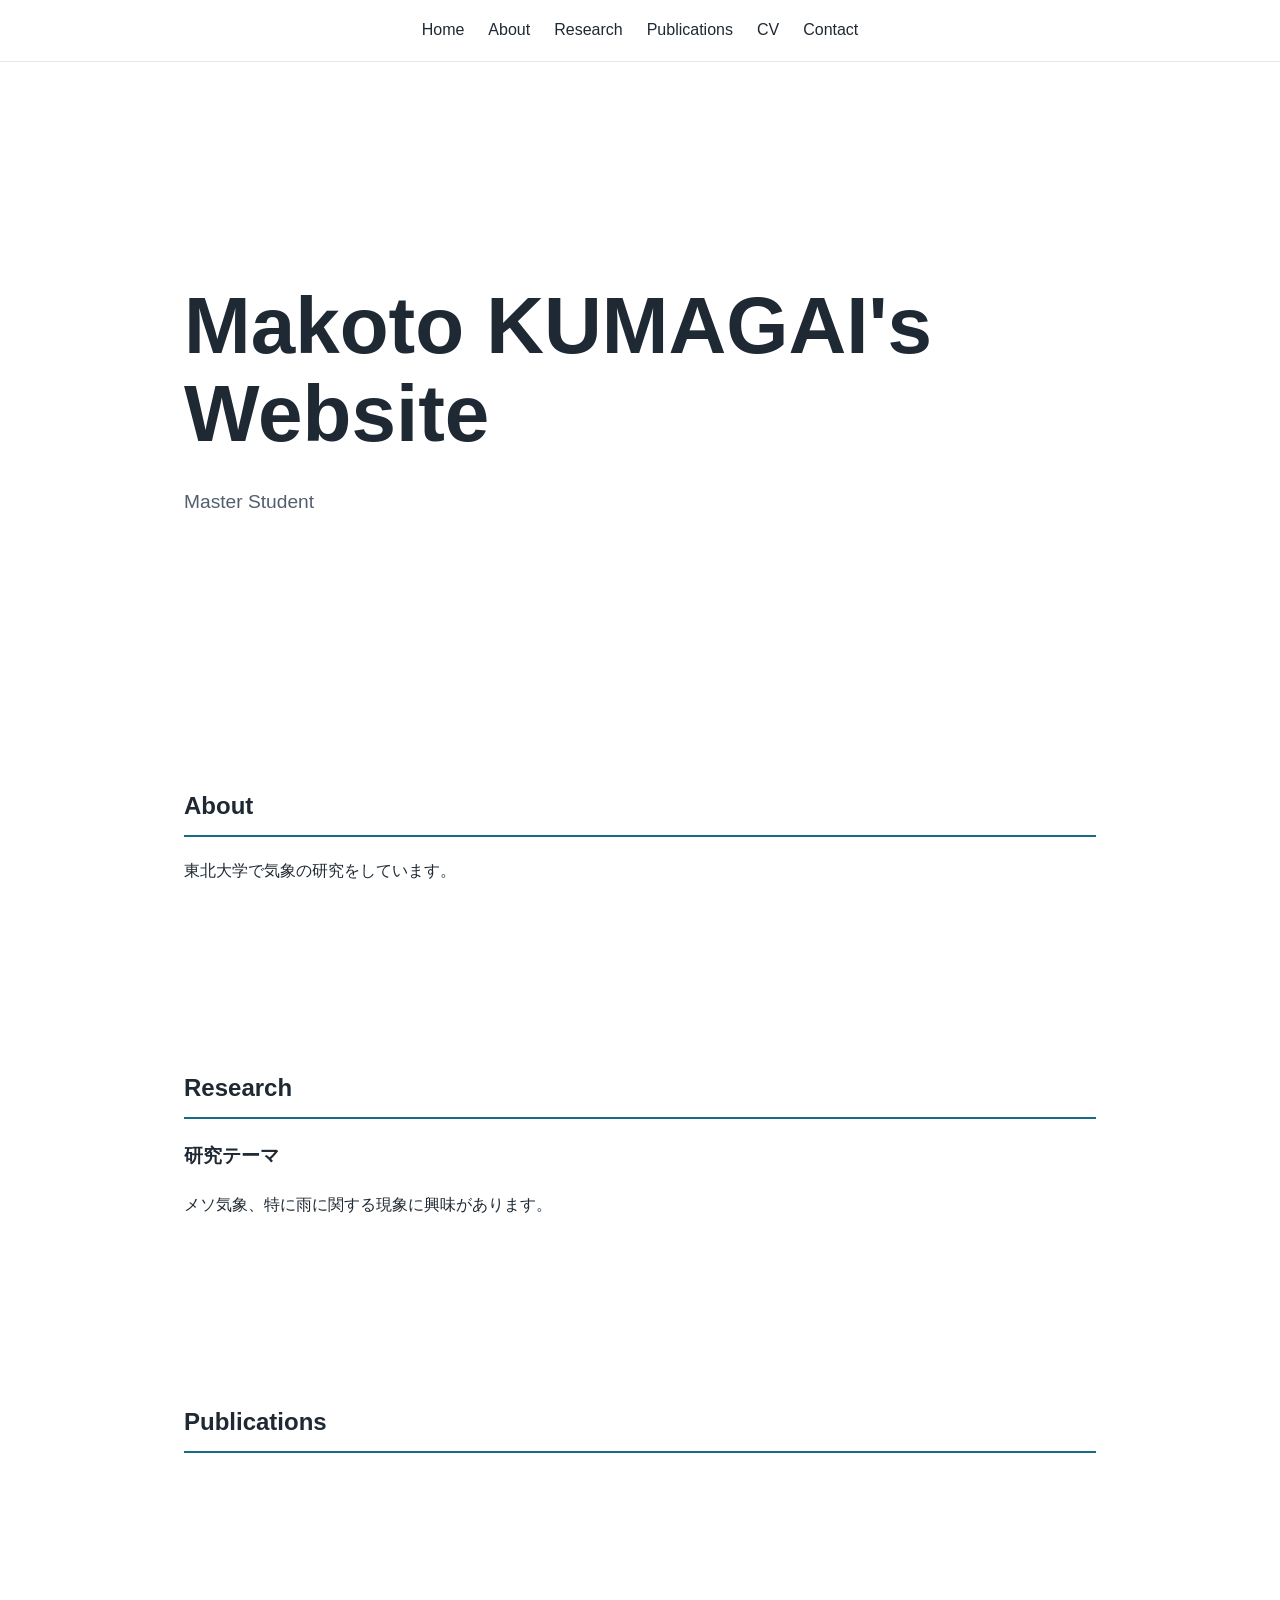
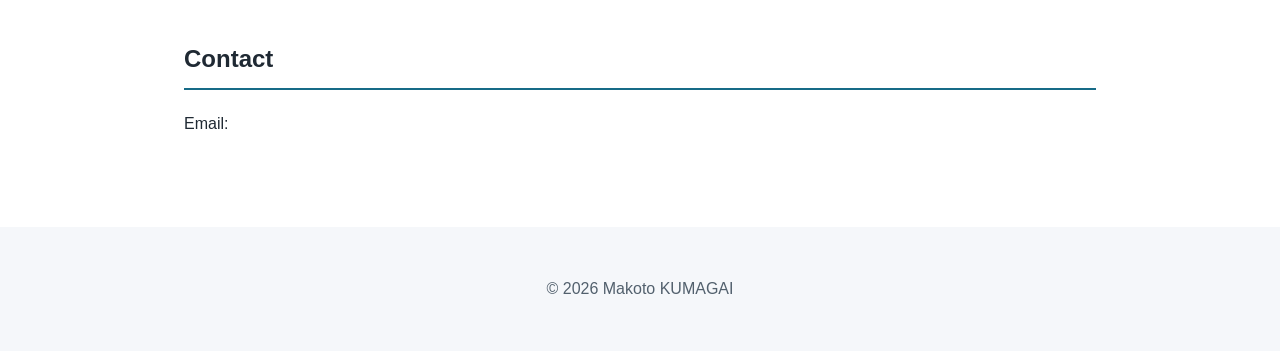
==== index.html @ ebcdea3f "Update header to include 's Website'" ====
<!DOCTYPE html>
<html lang="ja">
<head>
  <meta charset="UTF-8">
  <meta name="viewport" content="width=device-width, initial-scale=1.0">

  <meta
    name="description"
    content="Kumagai Makoto's Homepage"
  >

  <title>Makoto Kumagai's Website</title>
  <link rel="stylesheet" href="./style.css">
</head>

<body>
  <header>
    <nav>
      <a href="#home">Home</a>
      <a href="#about">About</a>
      <a href="#research">Research</a>
      <a href="#publications">Publications</a>
      <a href="#publications">CV</a>
      <a href="#contact">Contact</a>
    </nav>
  </header>

  <main>
    <section id="home" class="hero">
      <h1>Makoto KUMAGAI's Website</h1>
      <p>Master Student</p>
    </section>

    <section id="about">
      <h2>About</h2>
      <p>
        東北大学で気象の研究をしています。
      </p>
    </section>

    <section id="research">
      <h2>Research</h2>

      <article>
        <h3>研究テーマ</h3>
        <p>
          メソ気象、特に雨に関する現象に興味があります。
        </p>
      </article>
    </section>

    <section id="publications">
      <h2>Publications</h2>

    </section>

    <section id="contact">
      <h2>Contact</h2>
      <p>Email:</p>
    </section>
  </main>

  <footer>
    <p>&copy; 2026 Makoto KUMAGAI</p>
  </footer>
</body>
</html>
---- style.css ----
:root {
  --text-color: #1f2933;
  --sub-text-color: #52606d;
  --accent-color: #176b87;
  --background-color: #ffffff;
  --section-color: #f5f7fa;
}

* {
  box-sizing: border-box;
}

html {
  scroll-behavior: smooth;
}

body {
  margin: 0;
  color: var(--text-color);
  background: var(--background-color);
  font-family:
    -apple-system,
    BlinkMacSystemFont,
    "Segoe UI",
    "Noto Sans JP",
    sans-serif;
  line-height: 1.8;
}

header {
  position: sticky;
  top: 0;
  background: rgba(255, 255, 255, 0.95);
  border-bottom: 1px solid #e4e7eb;
}

nav {
  display: flex;
  justify-content: center;
  gap: 24px;
  max-width: 960px;
  margin: 0 auto;
  padding: 16px 24px;
}

nav a {
  color: var(--text-color);
  text-decoration: none;
}

nav a:hover {
  color: var(--accent-color);
}

main {
  max-width: 960px;
  margin: 0 auto;
  padding: 0 24px;
}

section {
  padding: 72px 0;
}

.hero {
  min-height: 70vh;
  display: flex;
  flex-direction: column;
  justify-content: center;
}

.hero h1 {
  margin-bottom: 8px;
  font-size: clamp(2.5rem, 8vw, 5rem);
  line-height: 1.1;
}

.hero p {
  color: var(--sub-text-color);
  font-size: 1.2rem;
}

h2 {
  padding-bottom: 8px;
  border-bottom: 2px solid var(--accent-color);
}

a {
  color: var(--accent-color);
}

footer {
  padding: 32px;
  color: var(--sub-text-color);
  text-align: center;
  background: var(--section-color);
}

@media (max-width: 600px) {
  nav {
    gap: 12px;
    overflow-x: auto;
    justify-content: flex-start;
  }

  section {
    padding: 48px 0;
  }
}
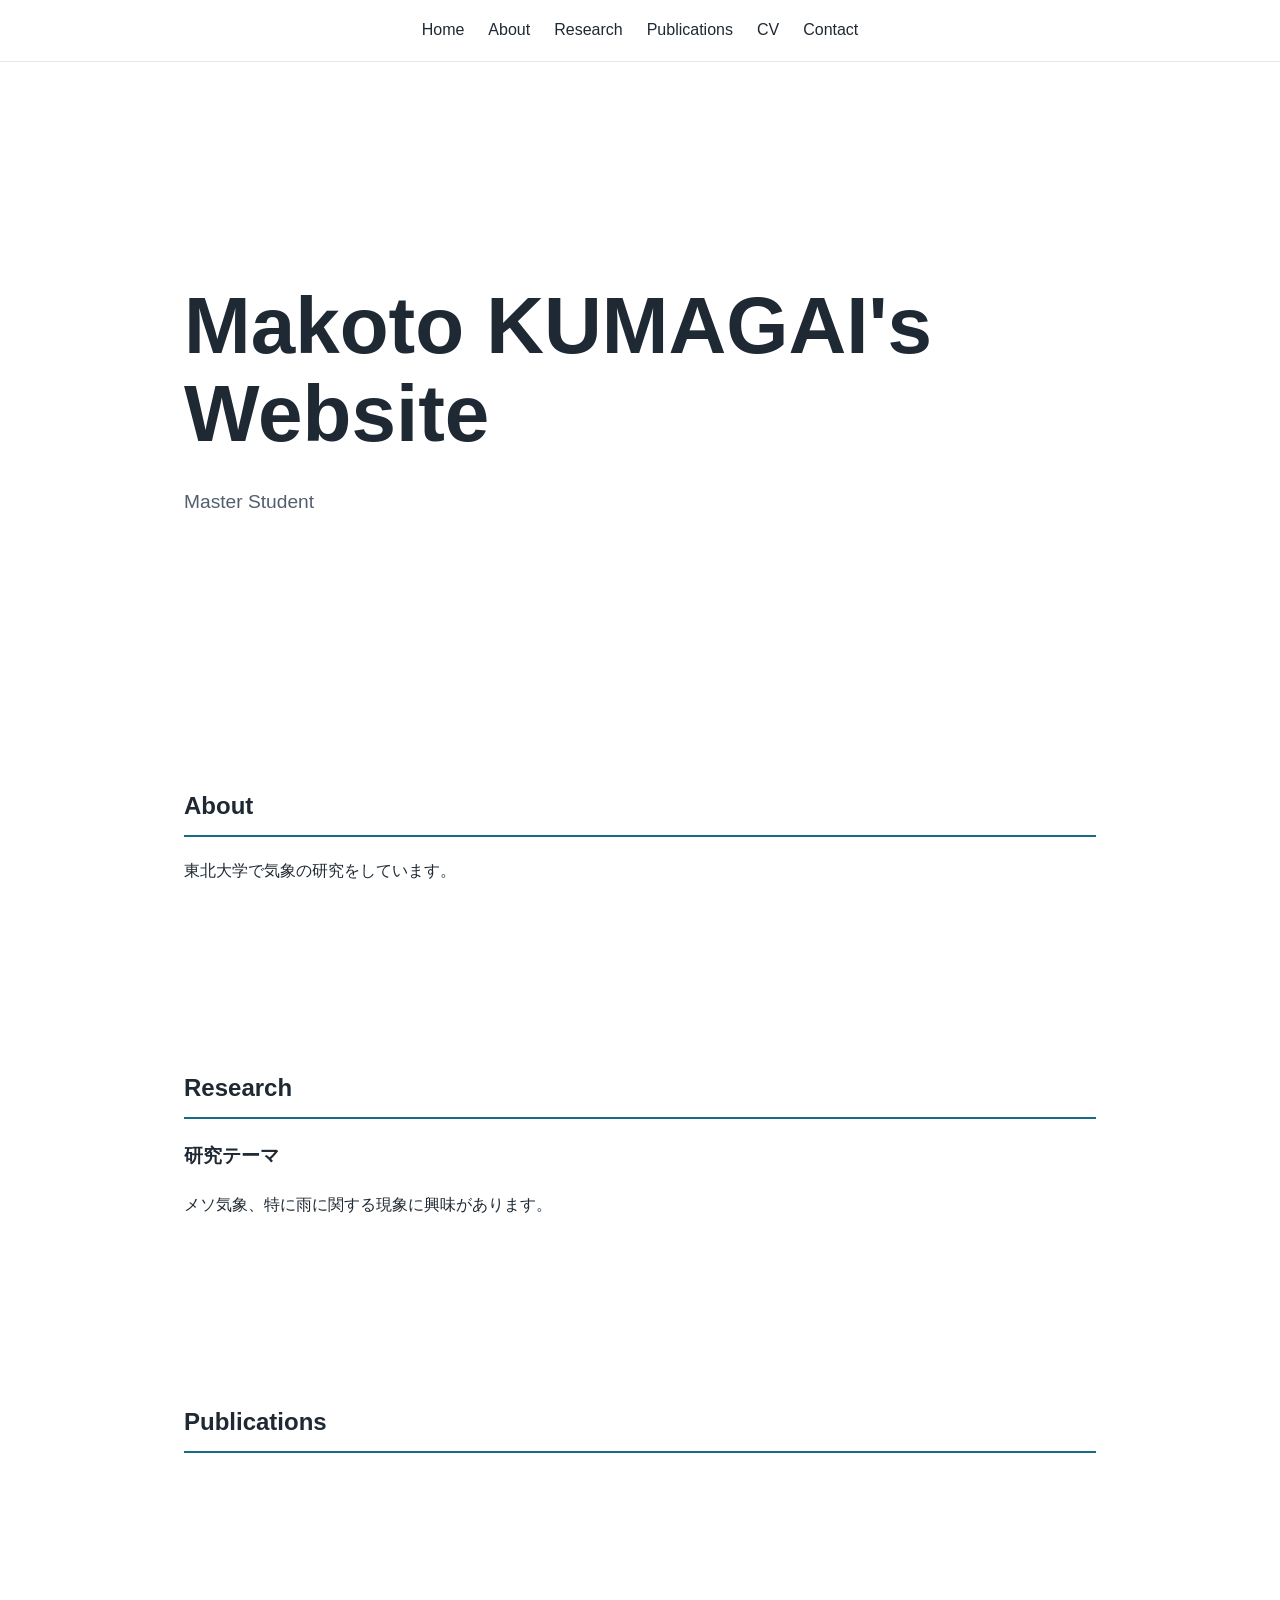
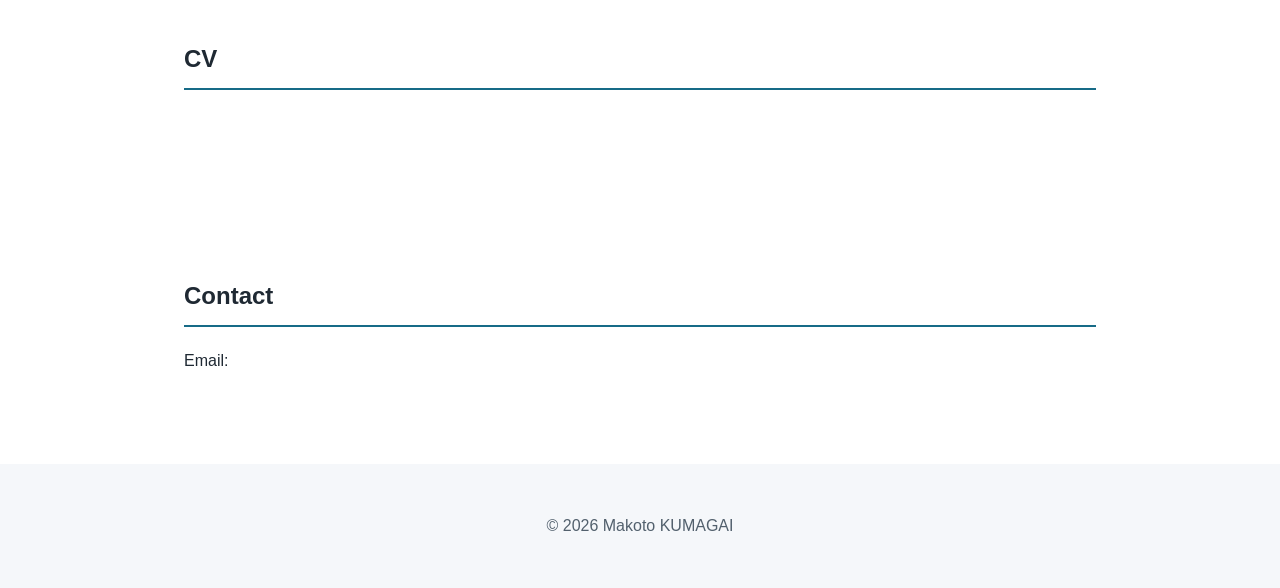
==== commit cf599a21: "Update CV link and add CV section in index.html" ====
--- a/index.html
+++ b/index.html
@@ -20,7 +20,7 @@
       <a href="#about">About</a>
       <a href="#research">Research</a>
       <a href="#publications">Publications</a>
-      <a href="#publications">CV</a>
+      <a href="#CV">CV</a>
       <a href="#contact">Contact</a>
     </nav>
   </header>
@@ -54,6 +54,11 @@
 
     </section>
 
+    <section id="CV">
+      <h2>CV</h2>
+
+    </section>
+    
     <section id="contact">
       <h2>Contact</h2>
       <p>Email:</p>
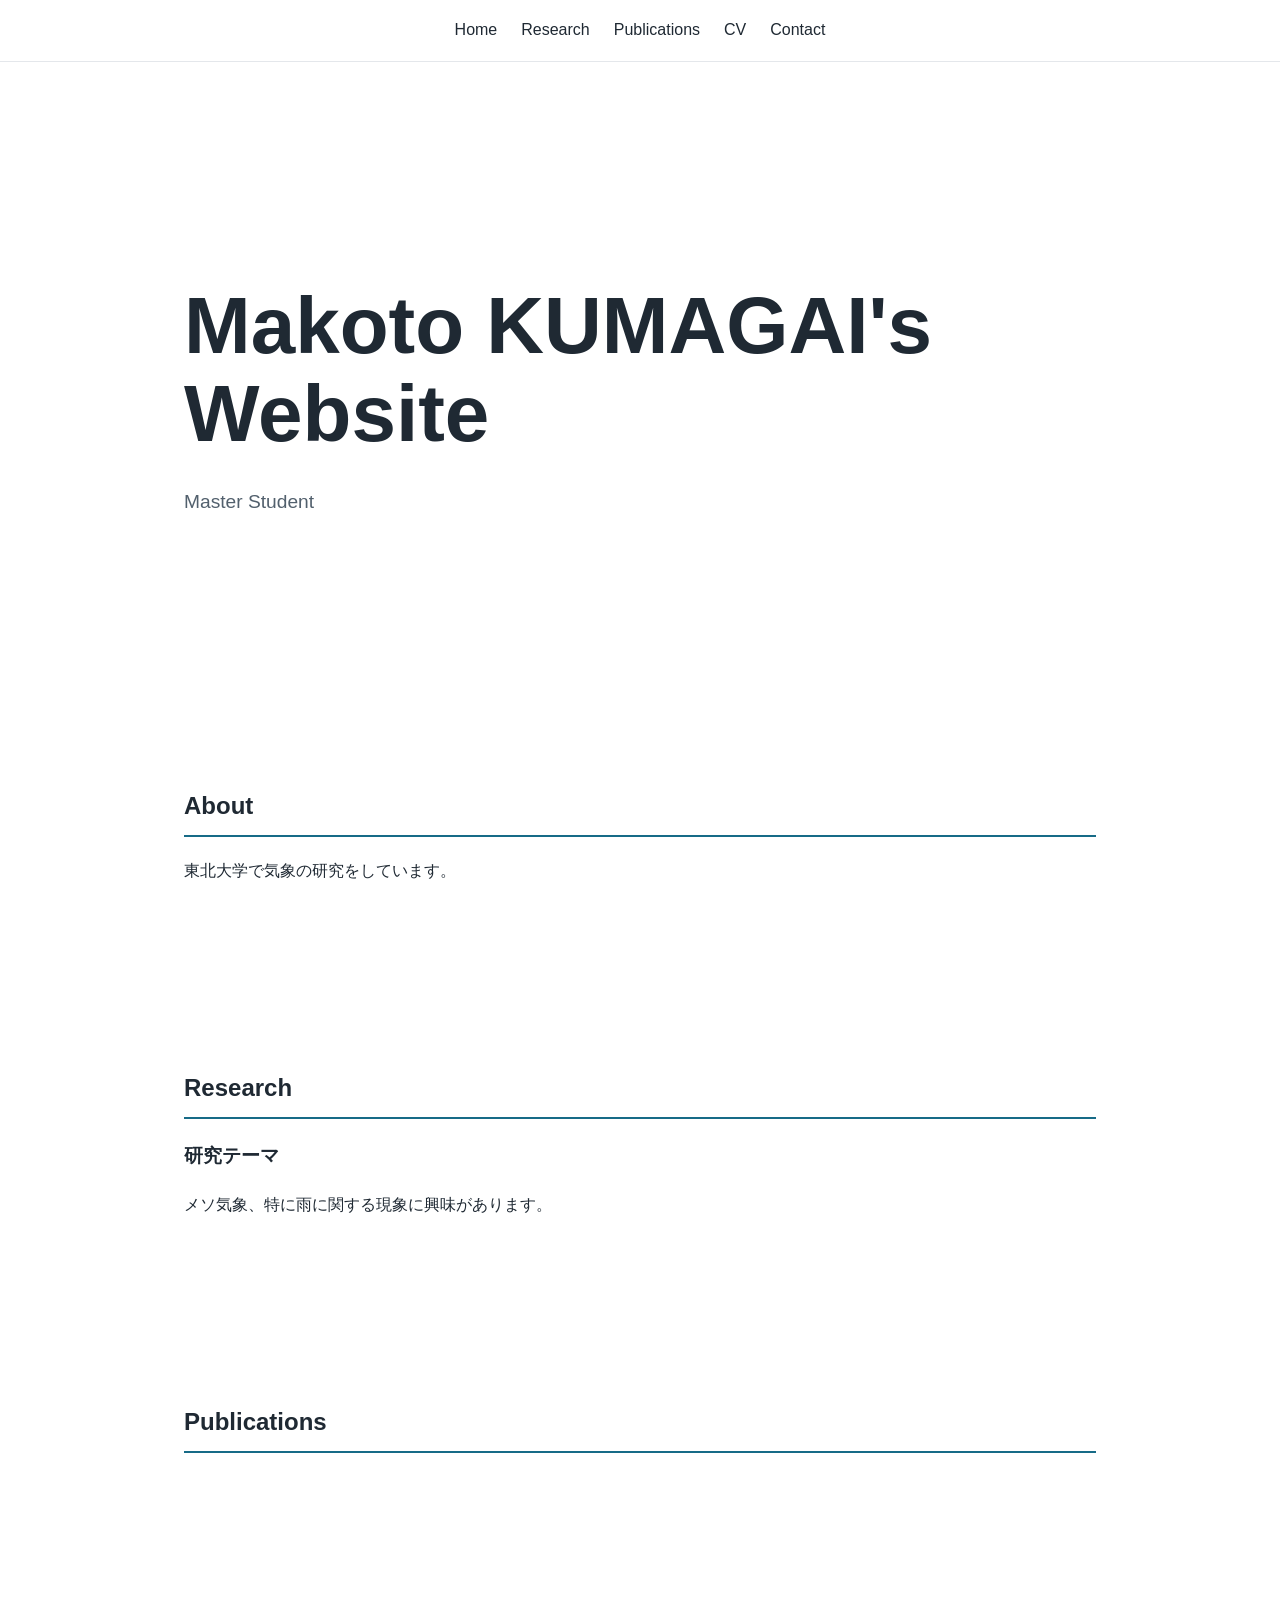
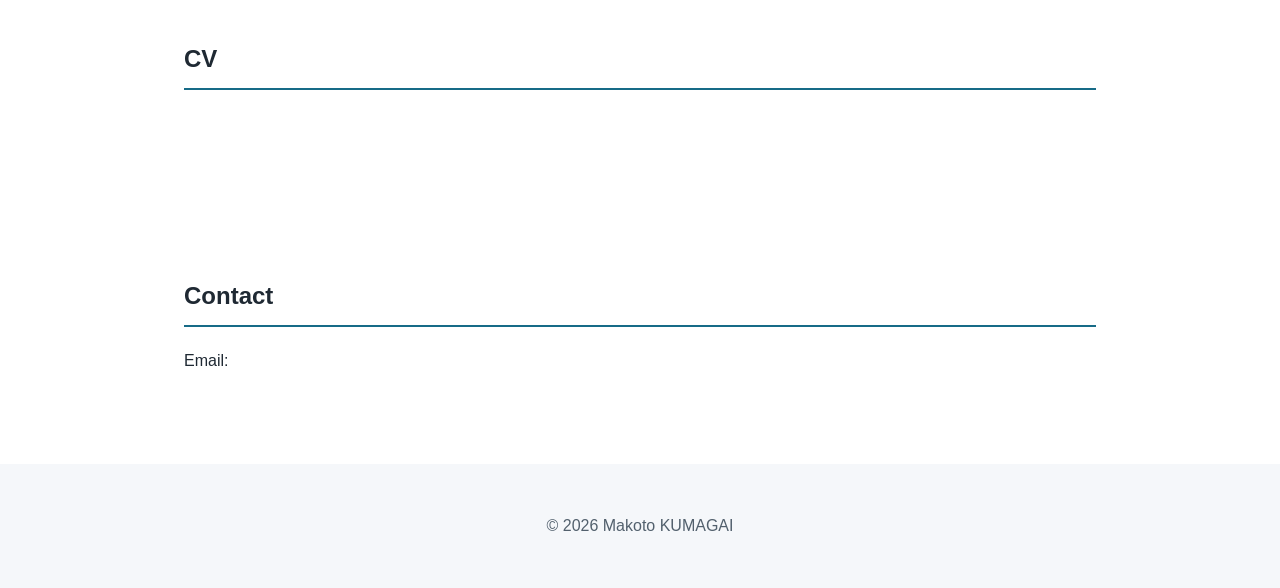
==== commit f377b063: "added research index" ====
--- a/index.html
+++ b/index.html
@@ -16,12 +16,11 @@
 <body>
   <header>
     <nav>
-      <a href="#home">Home</a>
-      <a href="#about">About</a>
-      <a href="#research">Research</a>
-      <a href="#publications">Publications</a>
-      <a href="#CV">CV</a>
-      <a href="#contact">Contact</a>
+      <a href="./index.html">Home</a>
+      <a href="category/research.html">Research</a>
+      <a href="category/publications.html">Publications</a>
+      <a href="category/cv.html">CV</a>
+      <a href="category/contact.html">Contact</a>
     </nav>
   </header>
 
@@ -58,7 +57,7 @@
       <h2>CV</h2>
 
     </section>
-    
+
     <section id="contact">
       <h2>Contact</h2>
       <p>Email:</p>
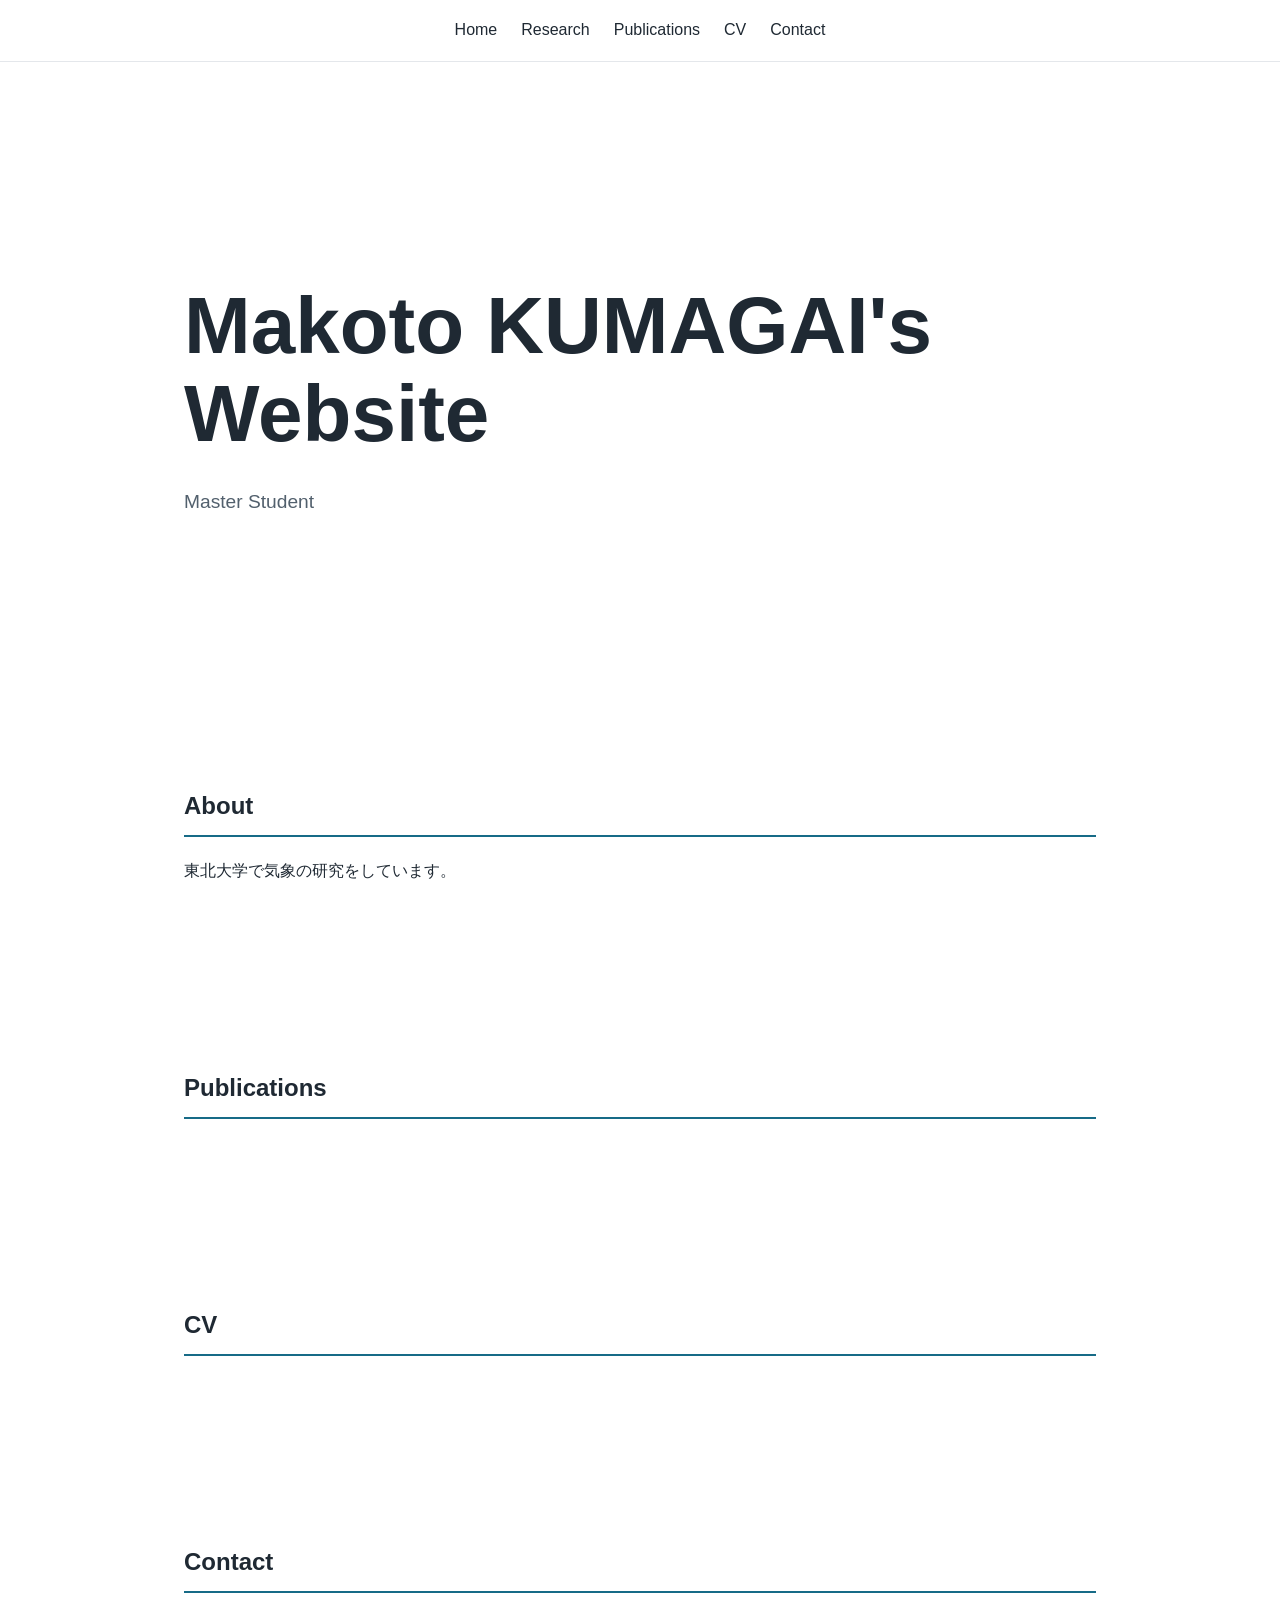
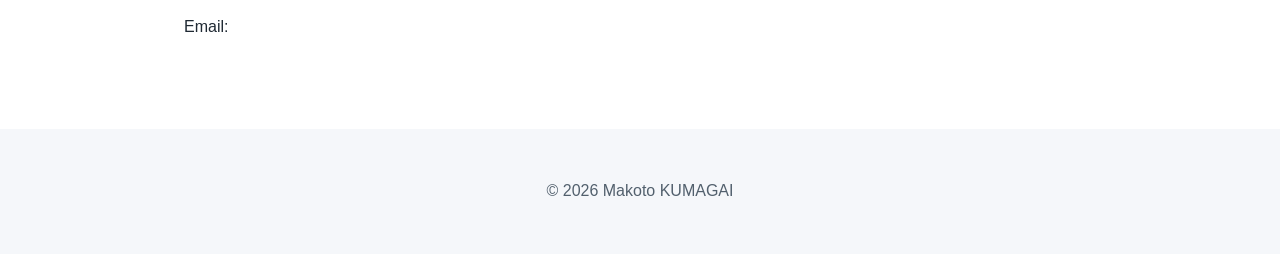
==== commit 5c5d560f: "updated research.html" ====
--- a/index.html
+++ b/index.html
@@ -37,17 +37,6 @@
       </p>
     </section>
 
-    <section id="research">
-      <h2>Research</h2>
-
-      <article>
-        <h3>研究テーマ</h3>
-        <p>
-          メソ気象、特に雨に関する現象に興味があります。
-        </p>
-      </article>
-    </section>
-
     <section id="publications">
       <h2>Publications</h2>
 
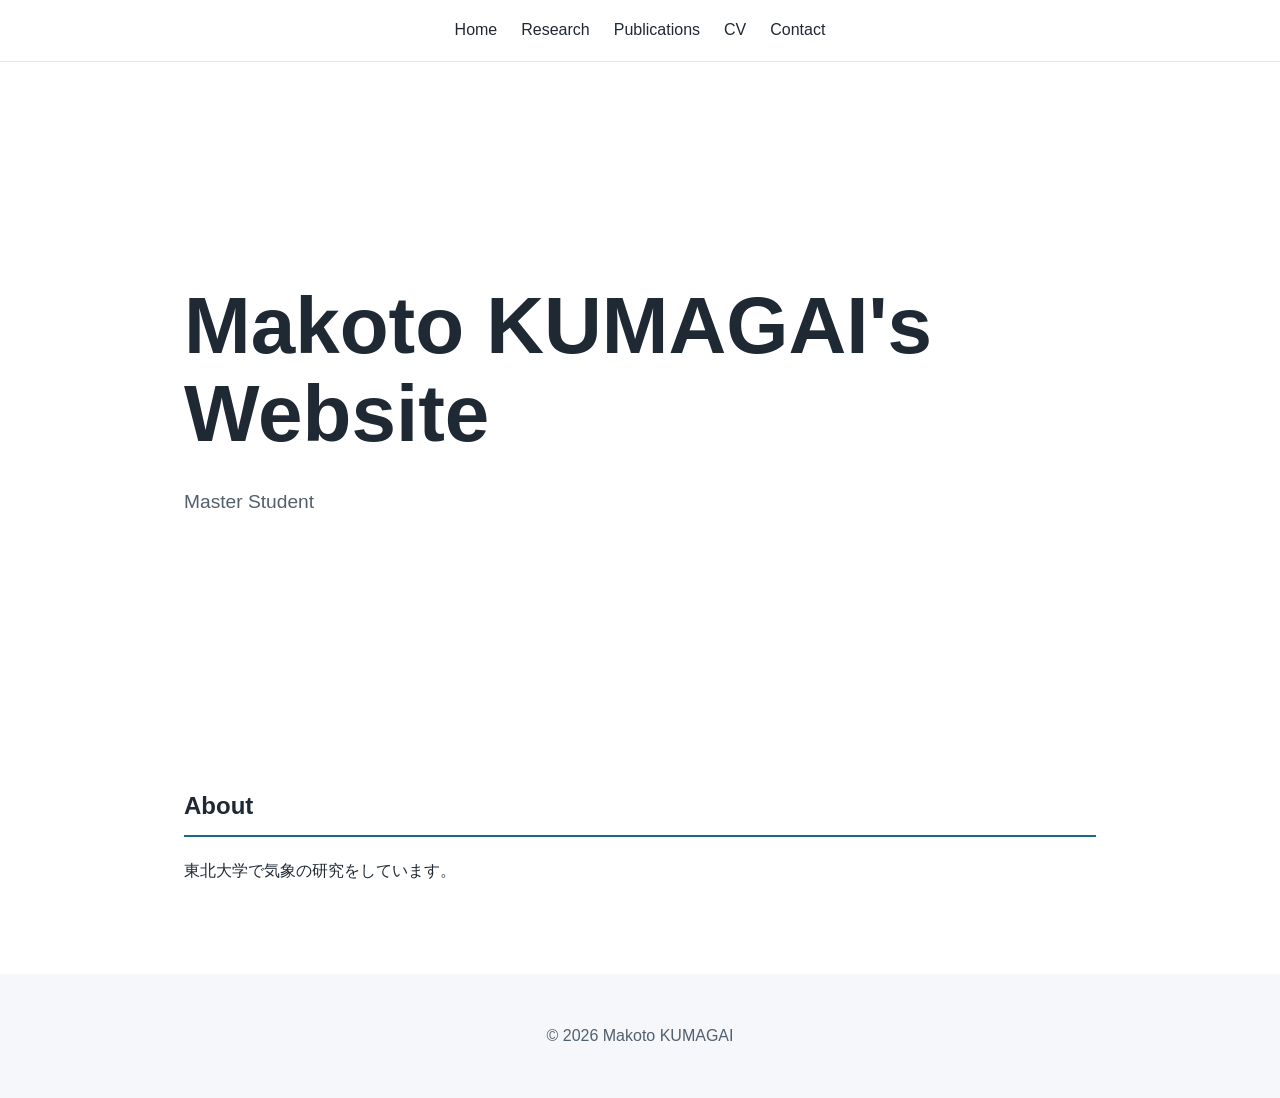
==== commit 8a920662: "added contact" ====
--- a/index.html
+++ b/index.html
@@ -17,10 +17,10 @@
   <header>
     <nav>
       <a href="./index.html">Home</a>
-      <a href="category/research.html">Research</a>
-      <a href="category/publications.html">Publications</a>
-      <a href="category/cv.html">CV</a>
-      <a href="category/contact.html">Contact</a>
+      <a href="./category/research.html">Research</a>
+      <a href="./category/publication.html">Publications</a>
+      <a href="./category/cv.html">CV</a>
+      <a href="./category/contact.html">Contact</a>
     </nav>
   </header>
 
@@ -37,20 +37,6 @@
       </p>
     </section>
 
-    <section id="publications">
-      <h2>Publications</h2>
-
-    </section>
-
-    <section id="CV">
-      <h2>CV</h2>
-
-    </section>
-
-    <section id="contact">
-      <h2>Contact</h2>
-      <p>Email:</p>
-    </section>
   </main>
 
   <footer>
